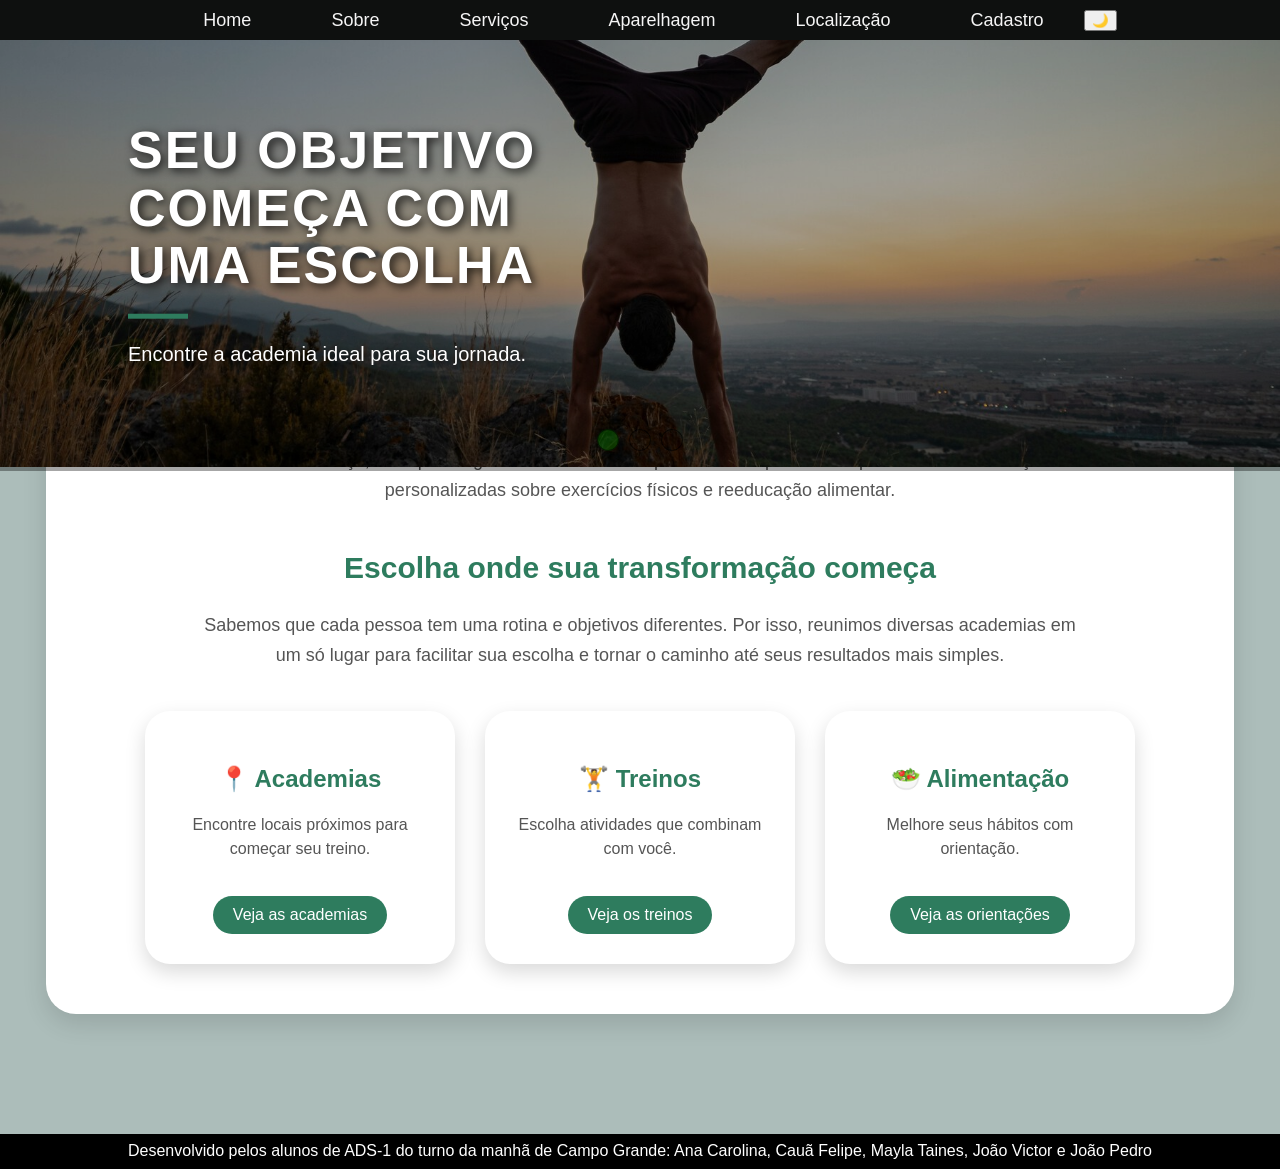
==== index.html @ 8be9d86c "Add files via upload" ====
<!DOCTYPE html>
<html lang="pt-br">

<head>
    <meta charset="UTF-8">
    <meta name="viewport" content="width=device-width, initial-scale=1.0">
    <title>Recomeço</title>
    <link rel="stylesheet" href="css/estilogeral.css">
    <link rel="stylesheet" href="css/estiloslide.css">
    <link rel="stylesheet" href="css/estilohome.css">
    <link rel="shortcut icon" href="imagens/favicon.jpeg" type="image/x-icon">
    <script src="js/slide.js" defer></script>
    <script src="js/darkmode.js" defer></script>
</head>

<body> 

    <header>
        <nav>
            <a href="index.html">Home</a>
            <a href="html/sobre.html">Sobre</a>
            <a href="html/serviços.html">Serviços</a>
            <a href="html/aparelhagem.html">Aparelhagem</a>
            <a href="html/localizacao.html">Localização</a>
            <a href="html/cadastro.html">Cadastro</a>
            <button id="toggleDark">🌙</button>
        </nav>
    </header>
    <section class="slider">
        <div class="slider-content">

            <input type="radio" name="btn-radio" id="radio1">
            <input type="radio" name="btn-radio" id="radio2">
            <input type="radio" name="btn-radio" id="radio3">

            <div class="slide-box primeiro">
                <img src="imagens/result_slide1.jpg" alt="slide 1">
                <div class="texto-slide">
                    <h1>SEU OBJETIVO<BR>
                        COMEÇA COM<BR>
                         UMA ESCOLHA</h1>
                         <span></span>
                         <p>Encontre a academia ideal para sua jornada.</p>
                </div>
            </div>
 
            <div class="slide-box">
                <img src="imagens/result_slide2.jpg" alt="slide 2"> 
                <div class="texto-slide">
                <h1>CUIDE DA SUA<BR>
                    SAÚDE COM<BR>
                    ORIENTAÇÃO</h1>
                    <span></span>
                    <P>Profissionais preparados para ajudar você.</P>
                </div>
            </div>

            <div class="slide-box">
                <img src="imagens/result_slide3.jpg" alt="slide 3">
                <div class="texto-slide">
                    <h1>PEQUENAS MUDANÇAS,<BR>
                      GRANDES RESULTADOS</h1>
                        <span></span>
                        <P>Construa hábitos melhores todos os dias.</P>
                </div>
            </div>

            <div class="nav-auto">
                <div class="auto-btn1"></div>
                <div class="auto-btn2"></div>
                <div class="auto-btn3"></div>
            </div>

            <div class="nav-manual">
                <label for="radio1" class="manual-btn"></label>
                <label for="radio2" class="manual-btn"></label>
                <label for="radio3" class="manual-btn"></label>
            </div>
        </div>
    </section>
    <br><br><br>
    <section class="conteudo">

    <h1>
        Um novo começo para sua saúde
    </h1>


    <p>
        Encontre academias próximas, descubra novos espaços para treinar
        e escolha o lugar que combina com seu objetivo.
        O Recomeço foi criado para ajudar você a dar o primeiro passo
        em busca de uma vida mais saudável.
    </p>


    <p>
        Com o Recomeço, você pode agendar consultas com profissionais
        qualificados para receber orientações personalizadas sobre
        exercícios físicos e reeducação alimentar.
    </p>



    <h2>
        Escolha onde sua transformação começa
    </h2>


    <p>
        Sabemos que cada pessoa tem uma rotina e objetivos diferentes.
        Por isso, reunimos diversas academias em um só lugar para facilitar
        sua escolha e tornar o caminho até seus resultados mais simples.
    </p>



    <div class="cards-home">


        <div class="card-home">

            <h3>📍 Academias</h3>

            <p>
                Encontre locais próximos para começar seu treino.
            </p>
            <a href="html/localizacao.html">Veja as academias</a>
        </div>



        <div class="card-home">

            <h3>🏋 Treinos</h3>

            <p>
                Escolha atividades que combinam com você.
            </p>
            <a href="../projeto/html/serviços.html">Veja os treinos</a>

        </div>



        <div class="card-home">

            <h3>🥗 Alimentação</h3>

            <p>
                Melhore seus hábitos com orientação.
            </p>
            <a href="../projeto/html/serviços.html">Veja as orientações</a>

        </div>


    </div>


</section>

    <footer>
        <p>
            Desenvolvido pelos alunos de ADS-1 do turno da manhã de Campo Grande: Ana Carolina, Cauã Felipe, Mayla Taines, João Victor e João Pedro
        </p>
    </footer>
    </div>
</body>

</html>
---- css/estilogeral.css ----
@charset "UTF-8";

body {
    font-family: Arial, Helvetica, sans-serif;
    background-color: #ACBDBA;
    padding: 0;
    margin: 0;
    width: 100%;
    height: 100%;
    padding-top: 40px;
}

nav {
    background-color: rgba(0, 0, 0, 0.918);
    width: 100%;
    height: 40px;
    position: fixed;
    top: 0;
    z-index: 10;
    display: flex;
    justify-content: center;
    align-items: center;
} 

nav > a {
    text-decoration: none;
    color: whitesmoke;
    margin: 0 40px;
    font-size: 18px;
}

nav > a:hover {
    color: blue;
    cursor: pointer;
}

#modoEscuro {
    position: absolute;
    right: 20px;
    top: 5px;
    width: auto;
    margin: 0;
    padding: 0;
    background: none;
    border: none;
    box-shadow: none;
    font-size: 20px;
    cursor: pointer;
    color: white;
    transition: transform 0.3s;
}

#modoEscuro:hover {
    transform: scale(1.2);
}
    
body.dark-mode {
    background-color: #0f172a;
    color: #ffffff;
}

body.dark-mode nav {
    background-color: #000;
}

body.dark-mode nav > a {
    color: #ffffff;
}
body.dark-mode nav > a:hover {
    color: #bb86fc;
}

body.dark-mode #modoEscuro {
    color: #facc15;
}

body.dark-mode h1 {
    color: #ffffff;
}

body.dark-mode footer {
    background-color: #000;
}

body.dark-mode footer p {
    color: #cccccc;
}

body.dark-mode .slider::after {
    background: rgba(0, 0, 0, 0.5);
}

footer {
    background-color: black;
    color: white;
    text-align: center;
    height: 35px;
    display: flex;
    align-items: center;
    justify-content: center;
}
---- css/estiloslide.css ----
@charset "UTF-8";

.slider {
    position: absolute;
}

.slider::after {
    content: "";
    position: absolute;
    top: 0;
    left: 0;
    width: 100%;
    height: 100%;
    background: rgba(0, 0, 0, 0.35);
    transition: background 0.3s;
    z-index: 1;
}

section.slider {
    margin: 0 auto;
    width: 100%;
    padding: 0;
    overflow: hidden;
}

.slider-content{
    width: 400%;
    height: auto;
    display: flex;
}

.slider-content input {
    display: none;
}

.slide-box{
    width: 25%;
    height: 25%;
    position: relative;
    text-align: center;
    transition: 1s;
}

.slide-box img{
    width: 100%;
}

.nav-manual, .nav-auto{
    position: absolute;
    width: 100%;
    bottom: 20px;
    margin-top: 0;
    display: flex;
    justify-content: center;
    z-index: 10;
}

.nav-manual .manual-btn, .nav-auto div{
    border: 1px solid rgba(0, 0, 0, 0.37); /*borda*/
    padding: 10px;
    border-radius: 90%;
    cursor: pointer;
    transition: 0.2s;
    justify-content: center;
}

.nav-manual .manual-btn:not(:last-child), .nav-auto div:not(:last-child){
    margin-right: 10px;
}

.nav-manual .manual-btn:hover {
    background-color: #3cff00;
}

#radio1:checked ~ .nav-auto .auto-btn1, #radio2:checked ~ .nav-auto .auto-btn2, #radio3:checked ~ .nav-auto .auto-btn3{
    background-color: #0d850265;
}

#radio1:checked ~ .primeiro {
    margin-left: 0%;
}

#radio2:checked ~ .primeiro {
    margin-left: -25%;
}

#radio3:checked ~ .primeiro {
    margin-left: -50%;
}

.texto-slide{
    position: absolute;
    top: 50%;
    left: 10%;
    transform: translateY(-50%);
    color: white;
    text-align: left;
    width: 500px;
    z-index: 5;
}

.texto-slide h1{
font-size: 52px;
line-height: 1.1;
font-weight: 900;
text-transform: uppercase;
letter-spacing: 2px;
text-shadow: 3px 3px 10px rgba(0,0,0,0.8);
margin: 0;
}

.texto-slide span{
display: block;
width: 60px;
height: 5px;
background: #2e7c5e;
margin-top: 20px;
border-bottom: 20px;
}

.texto-slide p{
font-size: 20px;
line-height: 1.5;
color: white;
text-shadow: 2px 2px 8px rgba(0,0,0,0.8);
}
---- css/estilohome.css ----
@charset "UTF-8";

.conteudo{
    background:white;
    width: 85%;
    margin: 120px auto;
    padding: 50px;
    border-radius: 30px;
    text-align: center;
    box-shadow:0 10px 25px rgba(0,0,0,0.12);
}

.conteudo h1{
    font-size: 38px;
    color: #2e7c5e;
    margin-bottom: 25px;
}

.conteudo h2{
    margin-top: 45px;
    color: #2e7c5e;
    font-size: 30px;
}

.conteudo p{
    color: #555;
    font-size: 18px;
    line-height: 1.7;
    max-width: 900px;
    margin: 20px auto;
}

.cards-home{
    display: flex;
    justify-content: center;
    gap: 30px;
    margin-top: 40px;
    flex-wrap: wrap;
}

.card-home{
    background: #ffffff;
    width: 250px;
    min-height: 180px;
    padding: 30px;
    border-radius: 25px;
    box-shadow: 0 8px 20px rgba(0,0,0,0.15);
    transition: 0.3s;
    text-align: center;
}

.card-home:hover{
    transform: translateY(-8px);
}

.card-home h3{
    font-size: 24px;
    color: #2e7c5e;
    margin-bottom: 15px;
}

.card-home p{
    font-size: 16px;
    color: #555;
    line-height: 1.5;
}

.card-home a{
    display: inline-block;
    margin-top: 15px;
    padding: 10px 20px;
    background: #2e7c5e;
    color: white;
    border-radius: 20px;
    text-decoration: none;
}

.cards-home{
    display: flex;
    justify-content: center;
    gap: 30px;
    margin-top: 40px;
    flex-wrap: wrap;
}

.card-home{
    background: #ffffff;
    width: 250px;
    min-height: 180px;
    padding: 30px;
    border-radius: 25px;
    box-shadow: 0 8px 20px rgba(0,0,0,0.15);
    transition: 0.3s;
    text-align: center;
}

.card-home:hover{
    transform: translateY(-8px);
}

.card-home h3{
    font-size: 24px;
    color: #2e7c5e;
    margin-bottom: 15px;
}

.card-home p{
    font-size: 16px;
    color: #555;
    line-height: 1.5;
}

.card-home a{
    display: inline-block;
    margin-top: 15px;
    padding: 10px 20px;
    background: #2e7c5e;
    color: white;
    border-radius: 20px;
    text-decoration: none;
}

.cards-home{
    display: flex;
    justify-content: center;
    gap: 30px;
    margin-top: 40px;
    flex-wrap: wrap;
}

.card-home{
    background: #ffffff;
    width: 250px;
    min-height: 180px;
    padding: 30px;
    border-radius: 25px;
    box-shadow: 0 8px 20px rgba(0,0,0,0.15);
    transition: 0.3s;
    text-align: center;
}

.card-home:hover{
    transform: translateY(-8px);
}

.card-home h3{
    font-size: 24px;
    color: #2e7c5e;
    margin-bottom: 15px;
}

.card-home p{
    font-size: 16px;
    color: #555;
    line-height: 1.5;
}

.card-home a{
    display: inline-block;
    margin-top: 15px;
    padding: 10px 20px;
    background: #2e7c5e;
    color: white;
    border-radius: 20px;
    text-decoration: none;
}

.card-home a:hover{
    background: #1e5c3e;
}
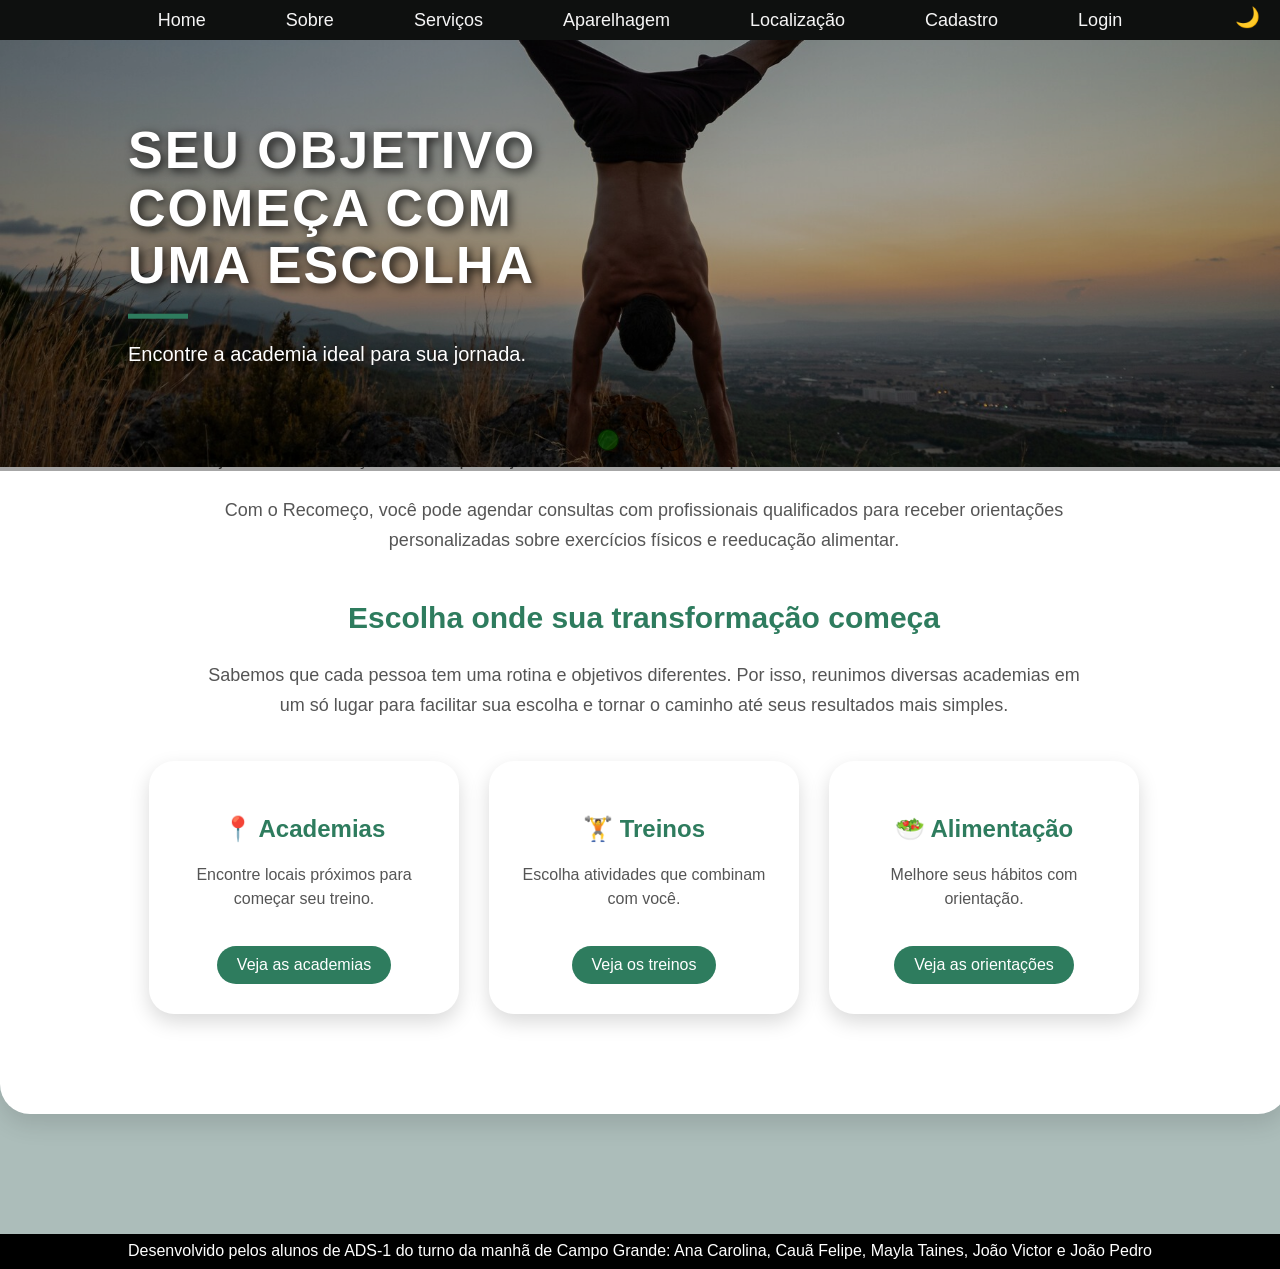
==== commit fe3fb8d9: "Add files via upload" ====
--- a/index.html
+++ b/index.html
@@ -23,7 +23,8 @@
             <a href="html/aparelhagem.html">Aparelhagem</a>
             <a href="html/localizacao.html">Localização</a>
             <a href="html/cadastro.html">Cadastro</a>
-            <button id="toggleDark">🌙</button>
+            <a href="html/login.html">Login</a>
+            <button id="modoEscuro">🌙</button>
         </nav>
     </header>
     <section class="slider">
--- a/css/estilogeral.css
+++ b/css/estilogeral.css
@@ -90,6 +90,8 @@
     background: rgba(0, 0, 0, 0.5);
 }
 
+
+
 footer {
     background-color: black;
     color: white;
--- a/css/estilohome.css
+++ b/css/estilohome.css
@@ -4,7 +4,7 @@
     background:white;
     width: 85%;
     margin: 120px auto;
-    padding: 50px;
+    padding: 100px;
     border-radius: 30px;
     text-align: center;
     box-shadow:0 10px 25px rgba(0,0,0,0.12);
